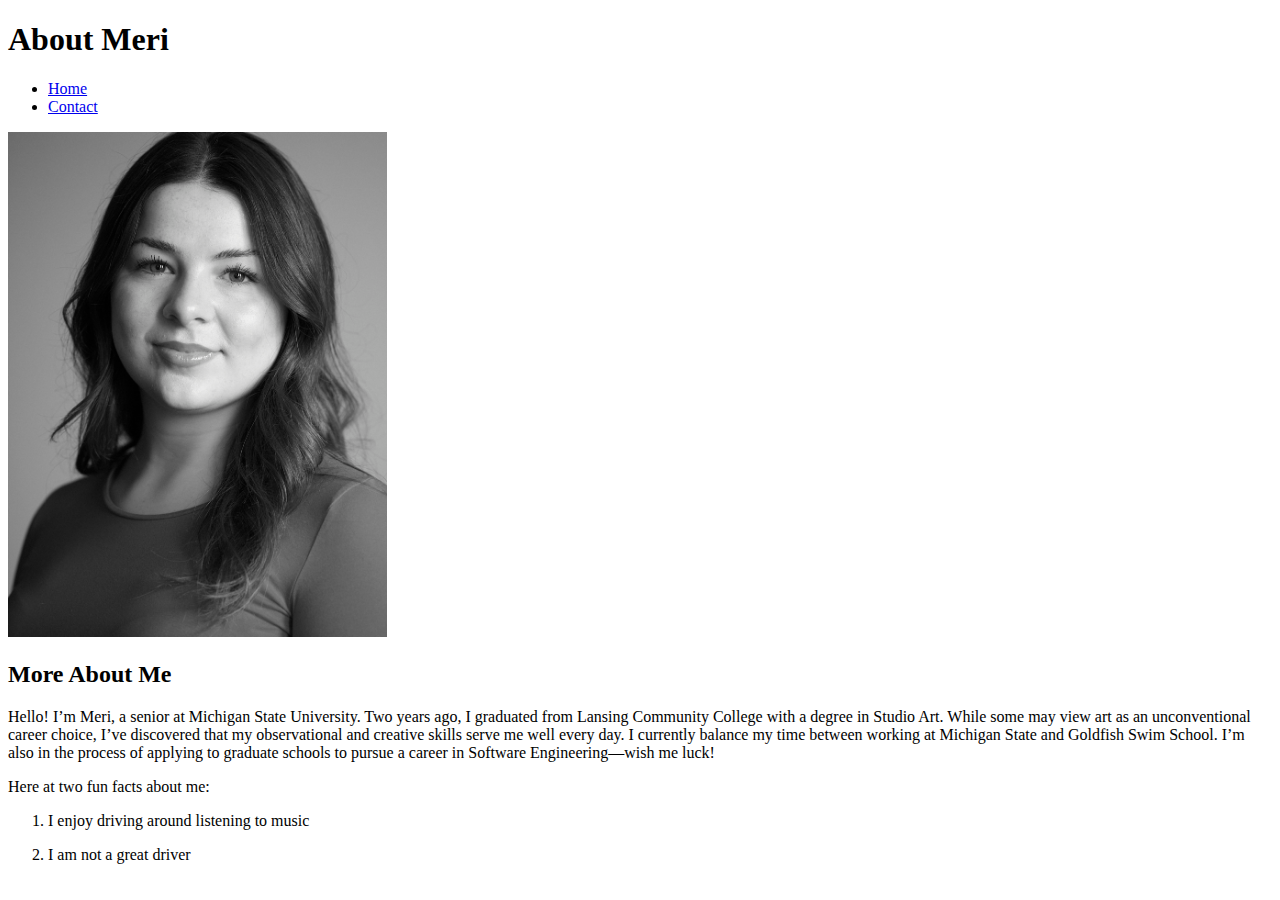
==== about.html @ 5b42bd83 "update" ====
<!DOCTYPE html>
<html lang="en">
<head>
    <meta charset="UTF-8">
    <meta name="viewport" content="width=device-width, initial-scale=1.0">
    <title>Meri's Blog About</title>
</head>
<body>
    <header>
        <h1>About Meri</h1>
        <nav>
            <ul>
                <li><a href="index.html">Home</a></li>
                <li><a href="contact.html">Contact</a></li>
            </ul>
        </nav>
    </header>
    <main>
        <img src="images/headshot.jpg" alt="Headshot of Meri" width="30%">
        <h2>More About Me</h2>
        <p>Hello! I’m Meri, a senior at Michigan State University. Two years ago, I graduated from Lansing Community College with a degree in Studio Art. While some may view art as an unconventional career choice, I’ve discovered that my observational and creative skills serve me well every day. I currently balance my time between working at Michigan State and Goldfish Swim School. I’m also in the process of applying to graduate schools to pursue a career in Software Engineering—wish me luck!</p>
        <p>Here at two fun facts about me:</p>
        <ol>
            <li><p>I enjoy driving around listening to music</p></li>
            <li><p>I am not a great driver</p></li>
        </ol>
    </main>
</body>
</html>
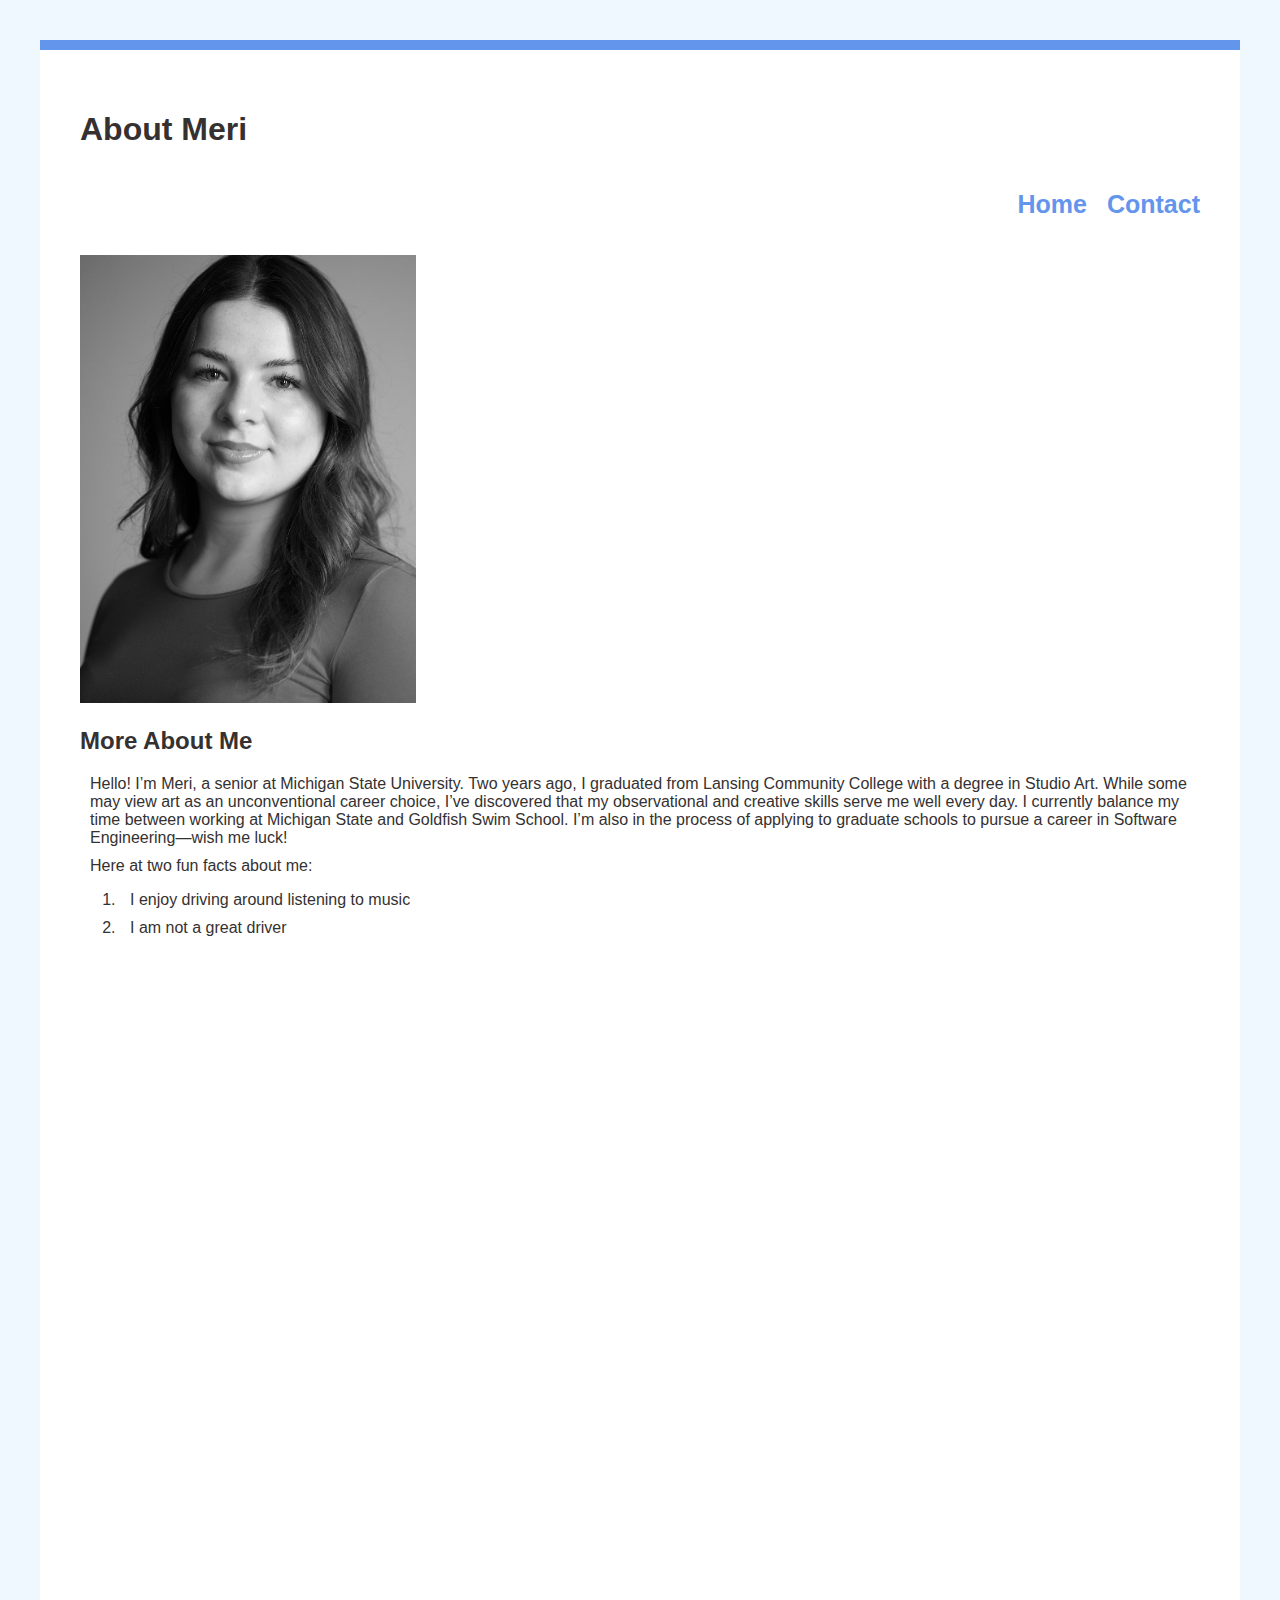
==== commit 2a583b6d: "Sticky header and color changes" ====
--- a/about.html
+++ b/about.html
@@ -3,6 +3,7 @@
 <head>
     <meta charset="UTF-8">
     <meta name="viewport" content="width=device-width, initial-scale=1.0">
+    <link rel="stylesheet" href="style.css">
     <title>Meri's Blog About</title>
 </head>
 <body>
--- a/style.css
+++ b/style.css
@@ -0,0 +1,67 @@
+html {
+    background-color: aliceblue;
+}
+
+body {
+    min-height: 100em;
+    font-family: Arial, Helvetica, sans-serif;
+    margin: 40px;
+    padding: 40px;
+    color: rgb(53, 49, 49);
+    background-color: white;
+    border-top: 10px solid cornflowerblue;
+    background-color: #ffffff;
+
+}
+
+nav {
+    position: sticky;
+    top: 0;
+
+    ul {
+        width: 100%;
+        display: flex;
+        justify-content: right;
+        padding: 20px;
+        background: white;
+        
+        li {
+          list-style: none;
+          margin-right: 20px;
+          font-size: 25px;
+          font-weight: bold;
+          
+          a {
+            text-decoration:none;
+            color: cornflowerblue;
+          }
+        }
+      }
+    }
+}
+
+h1 {
+    font-size: 3em;
+    font-weight: 500;
+    margin: 0;
+}
+
+p {
+    font-size: 1em;
+    font-weight: 200;
+    margin: 10px;
+}
+
+blog {
+    border-top: 1px solid #ccc;
+}
+
+.float-right {
+    margin: 20px;
+    border-top: 1px solid #ccc;
+}
+
+.float-left {
+    margin: 20px;
+    border-top: 1px solid #ccc;
+}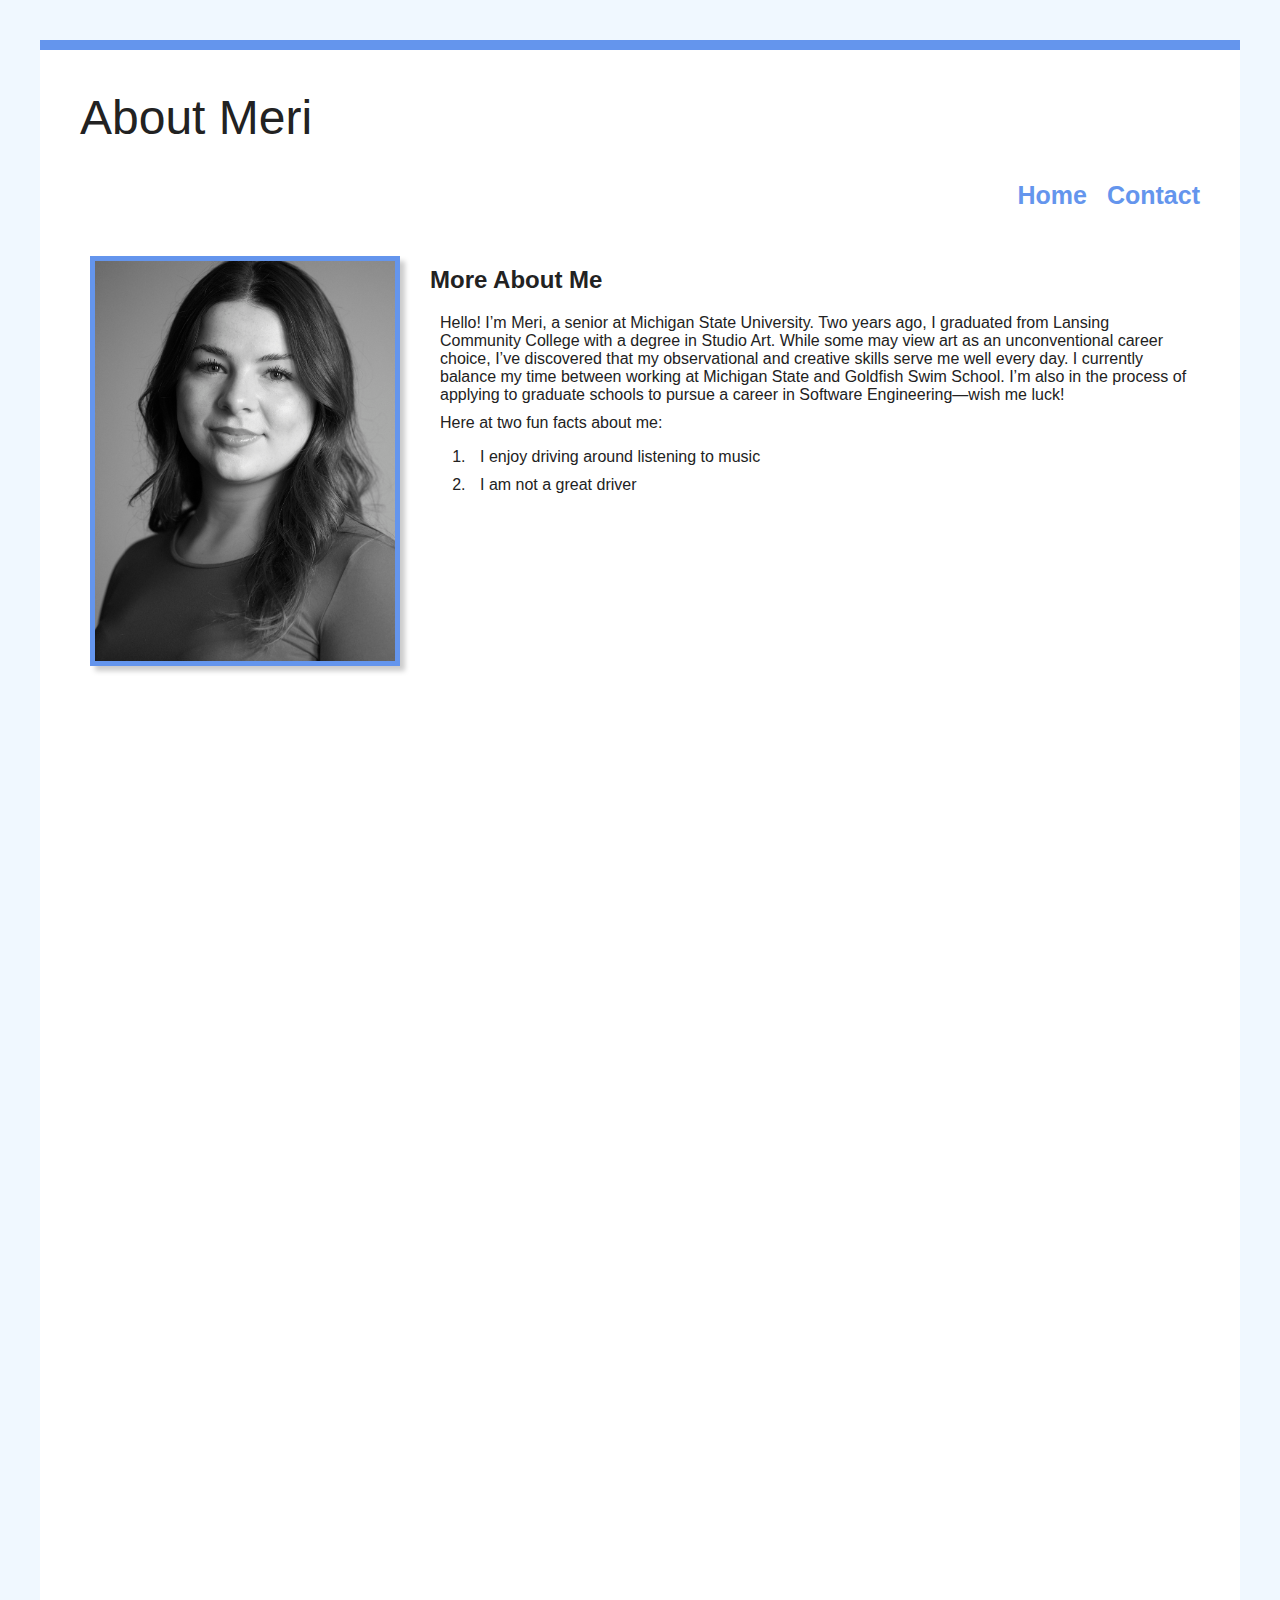
==== commit 4d91c106: "addding flex layout on about page" ====
--- a/about.html
+++ b/about.html
@@ -16,15 +16,19 @@
             </ul>
         </nav>
     </header>
-    <main>
-        <img src="images/headshot.jpg" alt="Headshot of Meri" width="30%">
-        <h2>More About Me</h2>
-        <p>Hello! I’m Meri, a senior at Michigan State University. Two years ago, I graduated from Lansing Community College with a degree in Studio Art. While some may view art as an unconventional career choice, I’ve discovered that my observational and creative skills serve me well every day. I currently balance my time between working at Michigan State and Goldfish Swim School. I’m also in the process of applying to graduate schools to pursue a career in Software Engineering—wish me luck!</p>
-        <p>Here at two fun facts about me:</p>
-        <ol>
-            <li><p>I enjoy driving around listening to music</p></li>
-            <li><p>I am not a great driver</p></li>
-        </ol>
+    <main class="container">
+        <div class="column-left">
+            <img src="images/headshot.jpg" alt="Headshot of Meri" width="100%">
+        </div>
+        <div class="column-right">
+            <h2>More About Me</h2>
+            <p>Hello! I’m Meri, a senior at Michigan State University. Two years ago, I graduated from Lansing Community College with a degree in Studio Art. While some may view art as an unconventional career choice, I’ve discovered that my observational and creative skills serve me well every day. I currently balance my time between working at Michigan State and Goldfish Swim School. I’m also in the process of applying to graduate schools to pursue a career in Software Engineering—wish me luck!</p>
+            <p>Here at two fun facts about me:</p>
+            <ol>
+                <li><p>I enjoy driving around listening to music</p></li>
+                <li><p>I am not a great driver</p></li>
+            </ol>
+        </div>
     </main>
 </body>
 </html>--- a/style.css
+++ b/style.css
@@ -7,7 +7,7 @@
     font-family: Arial, Helvetica, sans-serif;
     margin: 40px;
     padding: 40px;
-    color: rgb(53, 49, 49);
+    color: #222;
     background-color: white;
     border-top: 10px solid cornflowerblue;
     background-color: #ffffff;
@@ -38,7 +38,6 @@
         }
       }
     }
-}
 
 h1 {
     font-size: 3em;
@@ -52,16 +51,60 @@
     margin: 10px;
 }
 
+a:hover {
+    color: rgb(245, 142, 202);
+}
+
 blog {
     border-top: 1px solid #ccc;
 }
 
-.float-right {
-    margin: 20px;
+.blog-post {
     border-top: 1px solid #ccc;
 }
 
-.float-left {
-    margin: 20px;
-    border-top: 1px solid #ccc;
+figure {
+    margin: 10px;
+    border: 5px solid cornflowerblue;
+    box-shadow: 5px 5px 5px #ccc;
+    width: 300px;
+    text-align: center;
+    float: right;
+}
+
+figure img {
+    width: 100%;
+    height: auto;
+}
+
+figcaption {
+    font-size: smaller;
+    font-style: italic;
+    padding: 3px;
+  }
+
+#read-more {
+    font-weight: 600;
+}
+
+.container {
+    display: flex;
+    flex-direction: row;
+    justify-content: center;
+    align-items: flex-start;
+    gap: 20px;
+    height: auto;
+    width: 100%;
+}
+
+.container img {
+    margin: 10px;
+    border: 5px solid cornflowerblue;
+    box-shadow: 5px 5px 5px #ccc;
+    width: 300px;
+    text-align: center;
+}
+  
+.left-column, .right-column {
+    flex: 1;
 }